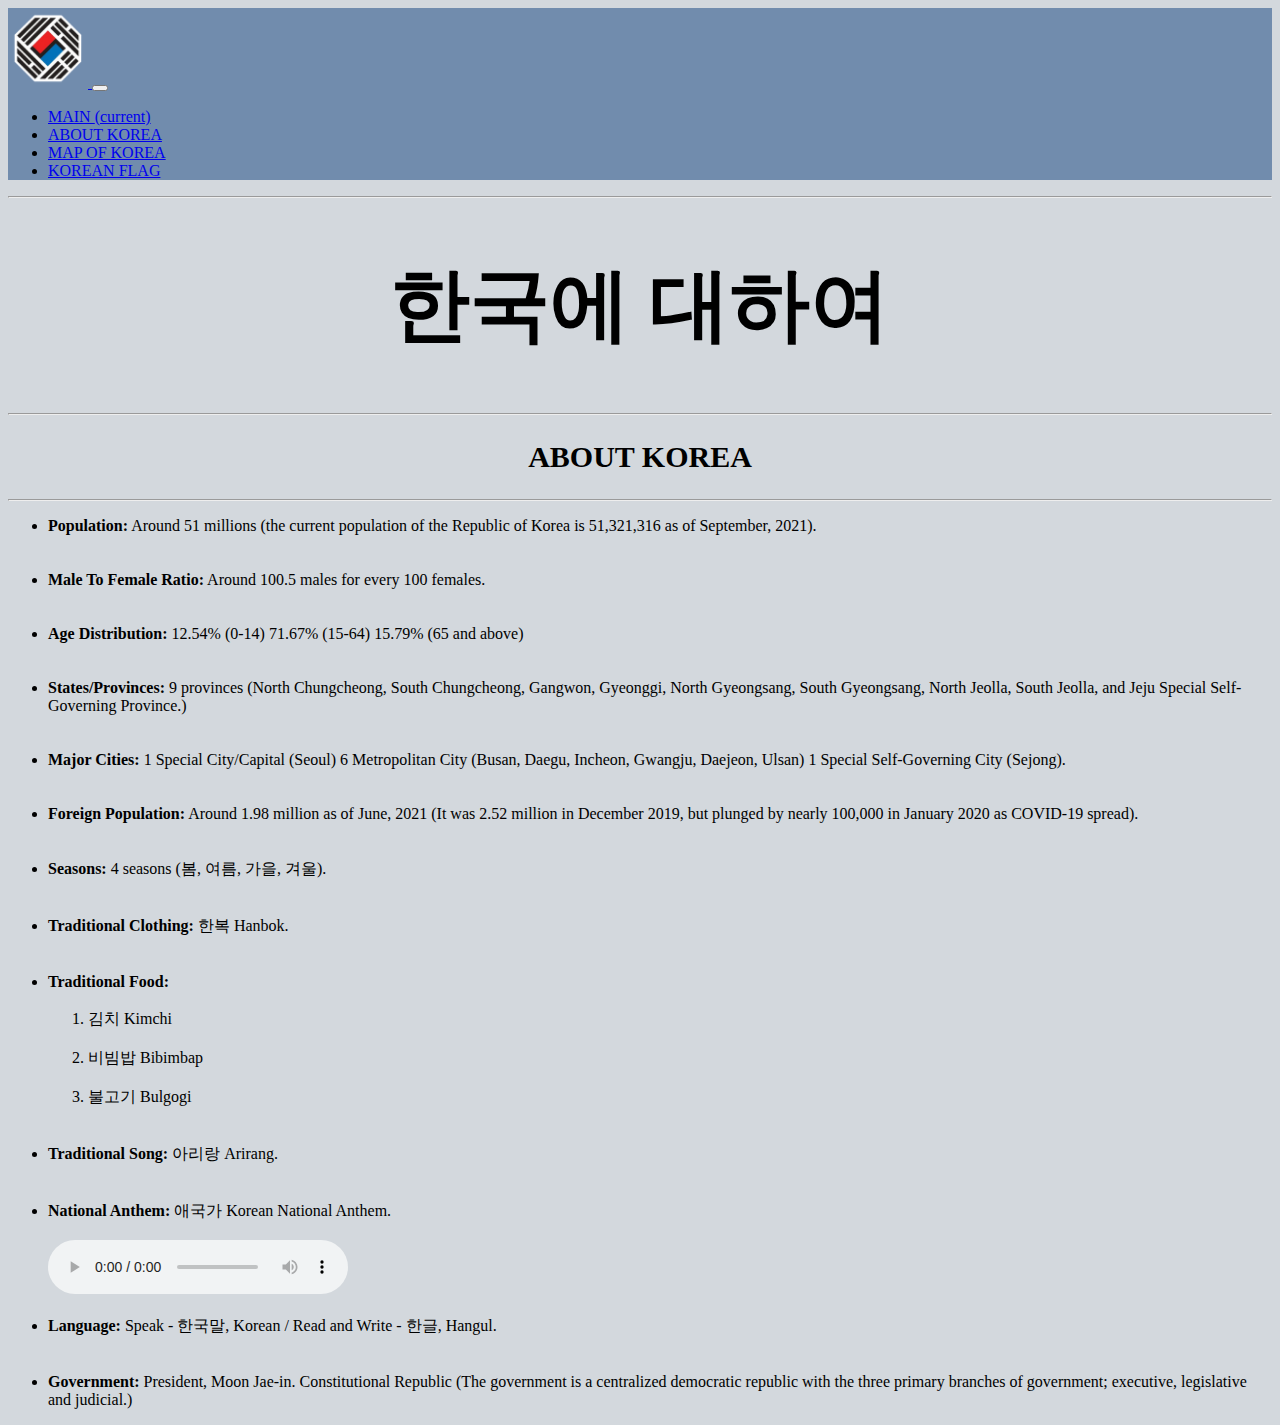
==== page0.html @ 9289ee18 "creative1" ====
<!DOCTYPE html>
<html>
    <head>
        <link rel="preconnect" href="https://fonts.googleapis.com">
        <link rel="preconnect" href="https://fonts.gstatic.com" crossorigin>
        <link href="https://fonts.googleapis.com/css2?family=Sunflower:wght@300&display=swap" rel="stylesheet">
        <meta charset="utf-8">
        <title>OH, MY KOREA!</title>
        <link rel="stylesheet" href="https://stackpath.bootstrapcdn.com/bootstrap/4.1.3/css/bootstrap.min.css" integrity="sha384-MCw98/SFnGE8fJT3GXwEOngsV7Zt27NXFoaoApmYm81iuXoPkFOJwJ8ERdknLPMO" crossorigin="anonymous">
        <link rel='stylesheet' type="text/css" href='page0.css'/>
        <link rel='stylesheet' type="text/css" href='index.css'/>
    </head>
    <body>
        <nav class="navbar navbar-expand-lg navbar-dark bg-dark">
            <a class="navbar-brand" href="index.html"><img src="korea-logo.png" width="80" height="80" alt="">
           </a>
            <button class="navbar-toggler" type="button" data-toggle="collapse" data-target="#navbarSupportedContent" aria-controls="navbarSupportedContent" aria-expanded="false" aria-label="Toggle navigation">
              <span class="navbar-toggler-icon"></span>
            </button>
          
            <div class="collapse navbar-collapse" id="navbarSupportedContent">
              <ul class="navbar-nav mr-auto">
                <li class="nav-item active">
                  <a class="nav-link" href="index.html">MAIN <span class="sr-only">(current)</span></a>
                </li>
                <li class="nav-item">
                  <a class="nav-link" href="page0.html">ABOUT KOREA</a>
                </li>
                <li class="nav-item">
                  <a class="nav-link" href="page1.html">MAP OF KOREA</a>
                </li>
                <li class="nav-item">
                  <a class="nav-link" href="page2.html">KOREAN FLAG</a>
                </li>
              </ul>
        </nav>
        <hr>
        <h1>한국에 대하여</h1>
        <hr>
        <h2>ABOUT KOREA</h2>

        <hr>
        <ul>
        <li><b>Population:</b> Around 51 millions (the current population of the Republic of Korea is 51,321,316 as of September, 2021).</li><br><br>
        <li><b>Male To Female Ratio:</b> Around 100.5 males for every 100 females.</li><br><br>
        <li><b>Age Distribution:</b> 12.54% (0-14) 71.67% (15-64) 15.79% (65 and above)</li><br><br>
        <li><b>States/Provinces:</b> 9 provinces (North Chungcheong, South Chungcheong, Gangwon, Gyeonggi, North Gyeongsang, South Gyeongsang, North Jeolla, South Jeolla, and Jeju Special Self-Governing Province.)</li><br><br>
        <li><b>Major Cities:</b> 1 Special City/Capital (Seoul) 6 Metropolitan City (Busan, Daegu, Incheon, Gwangju, Daejeon, Ulsan) 1 Special Self-Governing City (Sejong).</li><br><br>
        <li><b>Foreign Population:</b> Around 1.98 million as of June, 2021 (It was 2.52 million in December 2019, but plunged by nearly 100,000 in January 2020 as COVID-19 spread).</li><br><br>
        <li><b>Seasons:</b> 4 seasons (봄, 여름, 가을, 겨울).</li><br><br>
        <li><b>Traditional Clothing:</b> 한복 Hanbok.</li><br><br> 
        <li><b>Traditional Food:</b> 
        <ol>
        <br><li>김치 Kimchi</li> 
        <br><li>비빔밥 Bibimbap</li>
        <br><li>불고기 Bulgogi</li>
        </ol>
        </li><br><br> 
        <li><b>Traditional Song:</b> 아리랑 Arirang.</li><br><br>
        <li><b>National Anthem:</b> 애국가 Korean National Anthem.</li><br>
        <div class="audio-container">
            <audio autoplay controls>
                <source src="koreanationalanthem.mp3" type="audio/mp3">
            </audio>
        </div>
        <br>
         
        <li><b>Language:</b> Speak - 한국말, Korean / Read and Write - 한글, Hangul.</li><br><br> 
        <li><b>Government:</b> President, Moon Jae-in. Constitutional Republic (The government is a centralized democratic republic with the three primary branches of government; executive, legislative and judicial.)</li>
        </ul>
       
        
        <script src="https://code.jquery.com/jquery-3.3.1.slim.min.js" integrity="sha384-q8i/X+965DzO0rT7abK41JStQIAqVgRVzpbzo5smXKp4YfRvH+8abtTE1Pi6jizo" crossorigin="anonymous"></script>
        <script src="https://cdnjs.cloudflare.com/ajax/libs/popper.js/1.14.3/umd/popper.min.js" integrity="sha384-ZMP7rVo3mIykV+2+9J3UJ46jBk0WLaUAdn689aCwoqbBJiSnjAK/l8WvCWPIPm49" crossorigin="anonymous"></script>
        <script src="https://stackpath.bootstrapcdn.com/bootstrap/4.1.3/js/bootstrap.min.js" integrity="sha384-ChfqqxuZUCnJSK3+MXmPNIyE6ZbWh2IMqE241rYiqJxyMiZ6OW/JmZQ5stwEULTy" crossorigin="anonymous"></script>
    </body>
</html>
---- page0.css ----
.bg-dark {
    background-color: #4874ad !important;
}

body {
    background-color: #d3d8dd;
}

h1 {
    font-size: 80px;
    text-align: center;

}
---- index.css ----
.bg-dark {
    background-color: #718cad !important;
}

body {
    background-color: #d3d8dd;
}

h1 {
    font-size: 80px;
    text-align: center;
}

h2 {
    font-size: 30px;
    text-align: center;
}

.other-language {
    margin: 0 40px;
    text-align: center;
    font-size: 40px;
}

footer {
    padding: 60px;
    text-align: center;
}
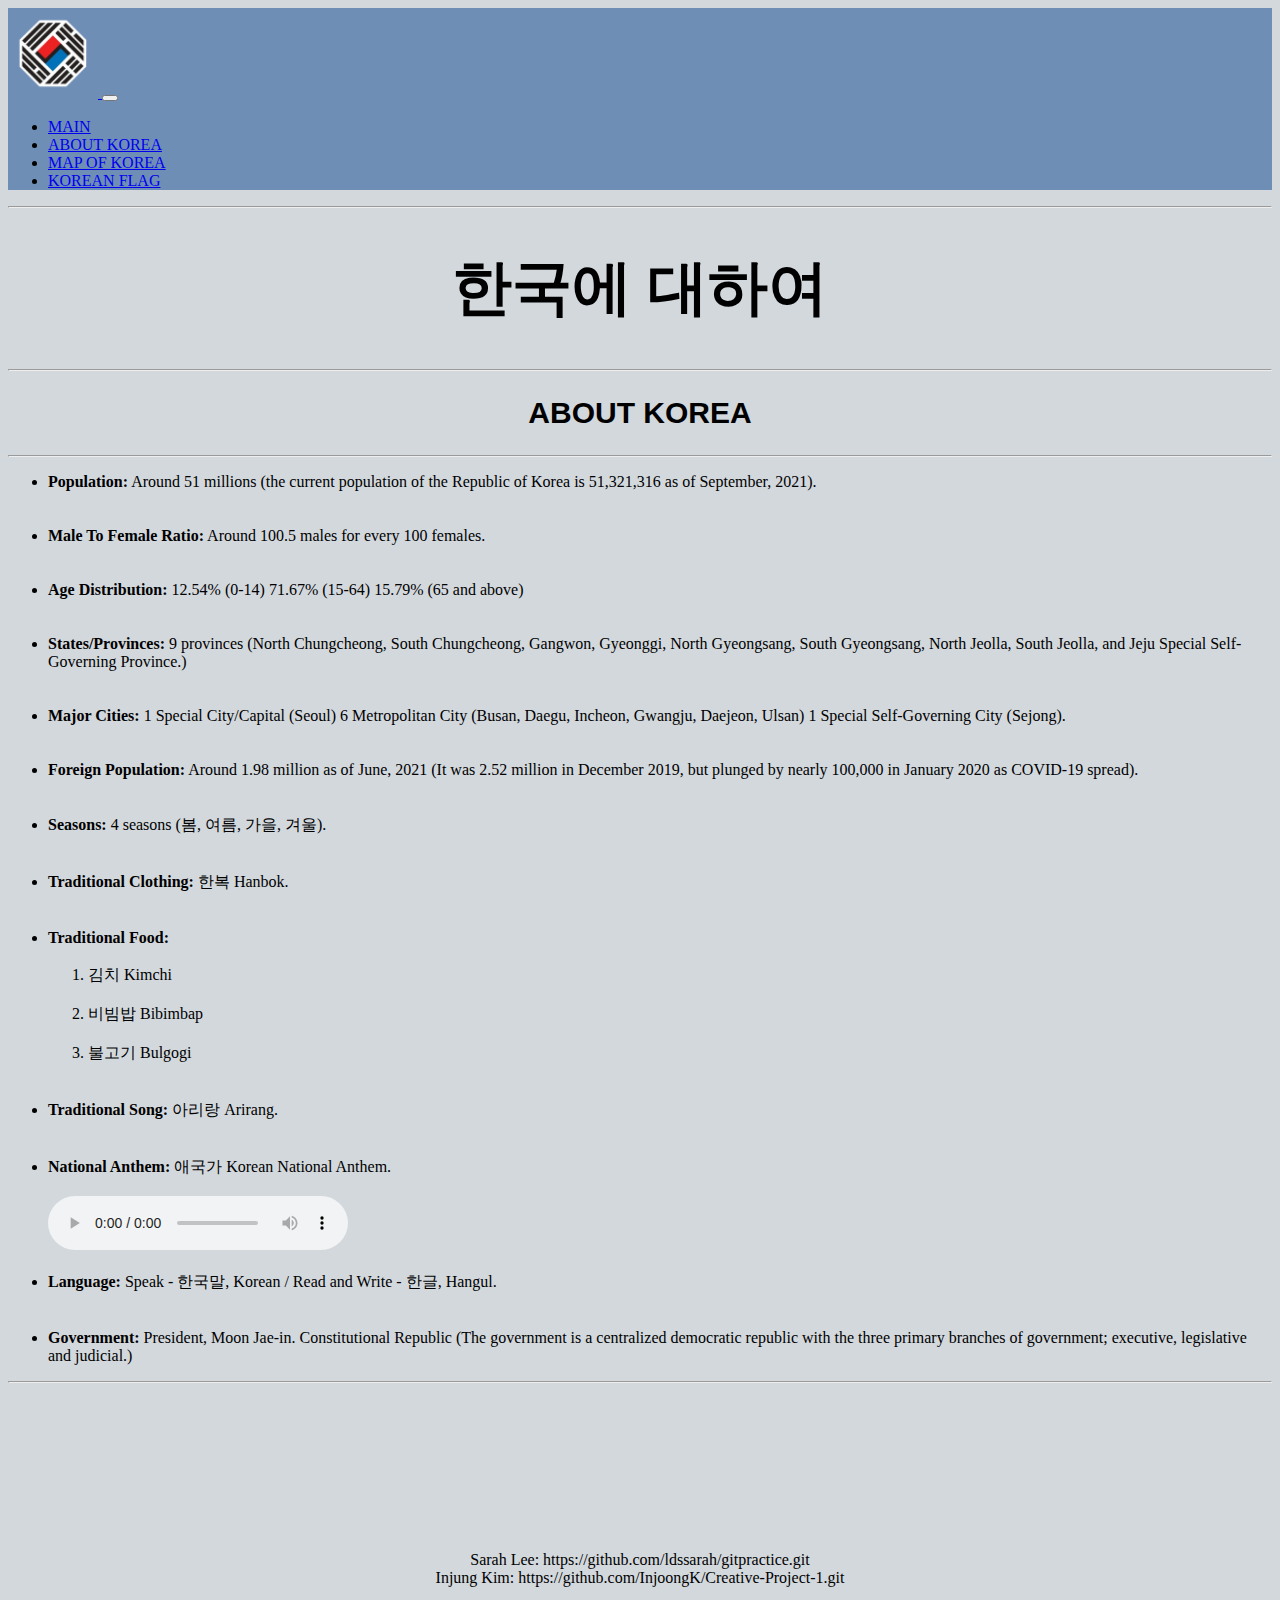
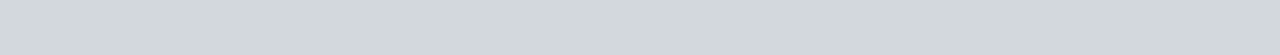
==== commit d3c436e2: "final" ====
--- a/page0.html
+++ b/page0.html
@@ -7,8 +7,7 @@
         <meta charset="utf-8">
         <title>OH, MY KOREA!</title>
         <link rel="stylesheet" href="https://stackpath.bootstrapcdn.com/bootstrap/4.1.3/css/bootstrap.min.css" integrity="sha384-MCw98/SFnGE8fJT3GXwEOngsV7Zt27NXFoaoApmYm81iuXoPkFOJwJ8ERdknLPMO" crossorigin="anonymous">
-        <link rel='stylesheet' type="text/css" href='page0.css'/>
-        <link rel='stylesheet' type="text/css" href='index.css'/>
+        <link rel='stylesheet' type="text/css" href='style.css'/>
     </head>
     <body>
         <nav class="navbar navbar-expand-lg navbar-dark bg-dark">
@@ -19,12 +18,12 @@
             </button>
           
             <div class="collapse navbar-collapse" id="navbarSupportedContent">
-              <ul class="navbar-nav mr-auto">
-                <li class="nav-item active">
-                  <a class="nav-link" href="index.html">MAIN <span class="sr-only">(current)</span></a>
+              <ul class="navbar-nav me-auto mb-2 mb-lg-0">
+                <li class="nav-item">
+                  <a class="nav-link" href="index.html">MAIN</a>
                 </li>
                 <li class="nav-item">
-                  <a class="nav-link" href="page0.html">ABOUT KOREA</a>
+                  <a class="nav-link active" aria-current="page" href="page0.html">ABOUT KOREA</a>
                 </li>
                 <li class="nav-item">
                   <a class="nav-link" href="page1.html">MAP OF KOREA</a>
@@ -68,7 +67,18 @@
         <li><b>Language:</b> Speak - 한국말, Korean / Read and Write - 한글, Hangul.</li><br><br> 
         <li><b>Government:</b> President, Moon Jae-in. Constitutional Republic (The government is a centralized democratic republic with the three primary branches of government; executive, legislative and judicial.)</li>
         </ul>
+
+        <hr>
        
+        <div style="height: 100px;"></div>
+
+        <div>
+          <footer>
+            Sarah Lee: https://github.com/ldssarah/gitpractice.git
+            <br>
+            Injung Kim: https://github.com/InjoongK/Creative-Project-1.git
+          </footer>   
+          </div>
         
         <script src="https://code.jquery.com/jquery-3.3.1.slim.min.js" integrity="sha384-q8i/X+965DzO0rT7abK41JStQIAqVgRVzpbzo5smXKp4YfRvH+8abtTE1Pi6jizo" crossorigin="anonymous"></script>
         <script src="https://cdnjs.cloudflare.com/ajax/libs/popper.js/1.14.3/umd/popper.min.js" integrity="sha384-ZMP7rVo3mIykV+2+9J3UJ46jBk0WLaUAdn689aCwoqbBJiSnjAK/l8WvCWPIPm49" crossorigin="anonymous"></script>
--- a/style.css
+++ b/style.css
@@ -0,0 +1,72 @@
+
+.bg-dark {
+    background-color: #6f8eb6 !important;
+  }
+
+body {
+    background-color: #d3d8dd;
+}
+
+h1 {
+    font-size: 60px;
+    text-align: center;
+    font-family: Arial, Helvetica, sans-serif;
+}
+
+h2 {
+    font-size: 30px;
+    text-align: center;
+    font-family: Arial, Helvetica, sans-serif;
+}  
+
+.mapphotos-container{
+    position: relative;
+    display: flex;
+    flex-direction: row;
+    justify-content: center;
+}
+
+.mapphotos-container {
+    display: flex;
+    margin: auto;
+    justify-content: center; 
+}
+
+img {
+    padding: 5px;
+    background-color: #6f8eb6;
+}
+
+.flag {
+    display: flex;
+    justify-content: center;
+}
+
+.explain-box {
+    display: flex;
+    margin: 10px;
+    padding: 10px;
+    flex-direction: column;
+    font-size: 20px;
+    font-family:Arial, Helvetica, sans-serif;
+    text-align: center;
+}
+.mapphotos-container {
+    display: grid;
+    grid-template: auto auto auto auto auto;
+    grid-template-columns: repeat(auto-fit, 25rem);
+    grid-column-gap: 50px;
+    grid-row-gap: 30px;
+    justify-content: center;
+}
+
+.other-language {
+    margin: 0 40px;
+    text-align: center;
+    font-size: 40px;
+}
+
+footer {
+    padding: 60px;
+    text-align: center;
+}
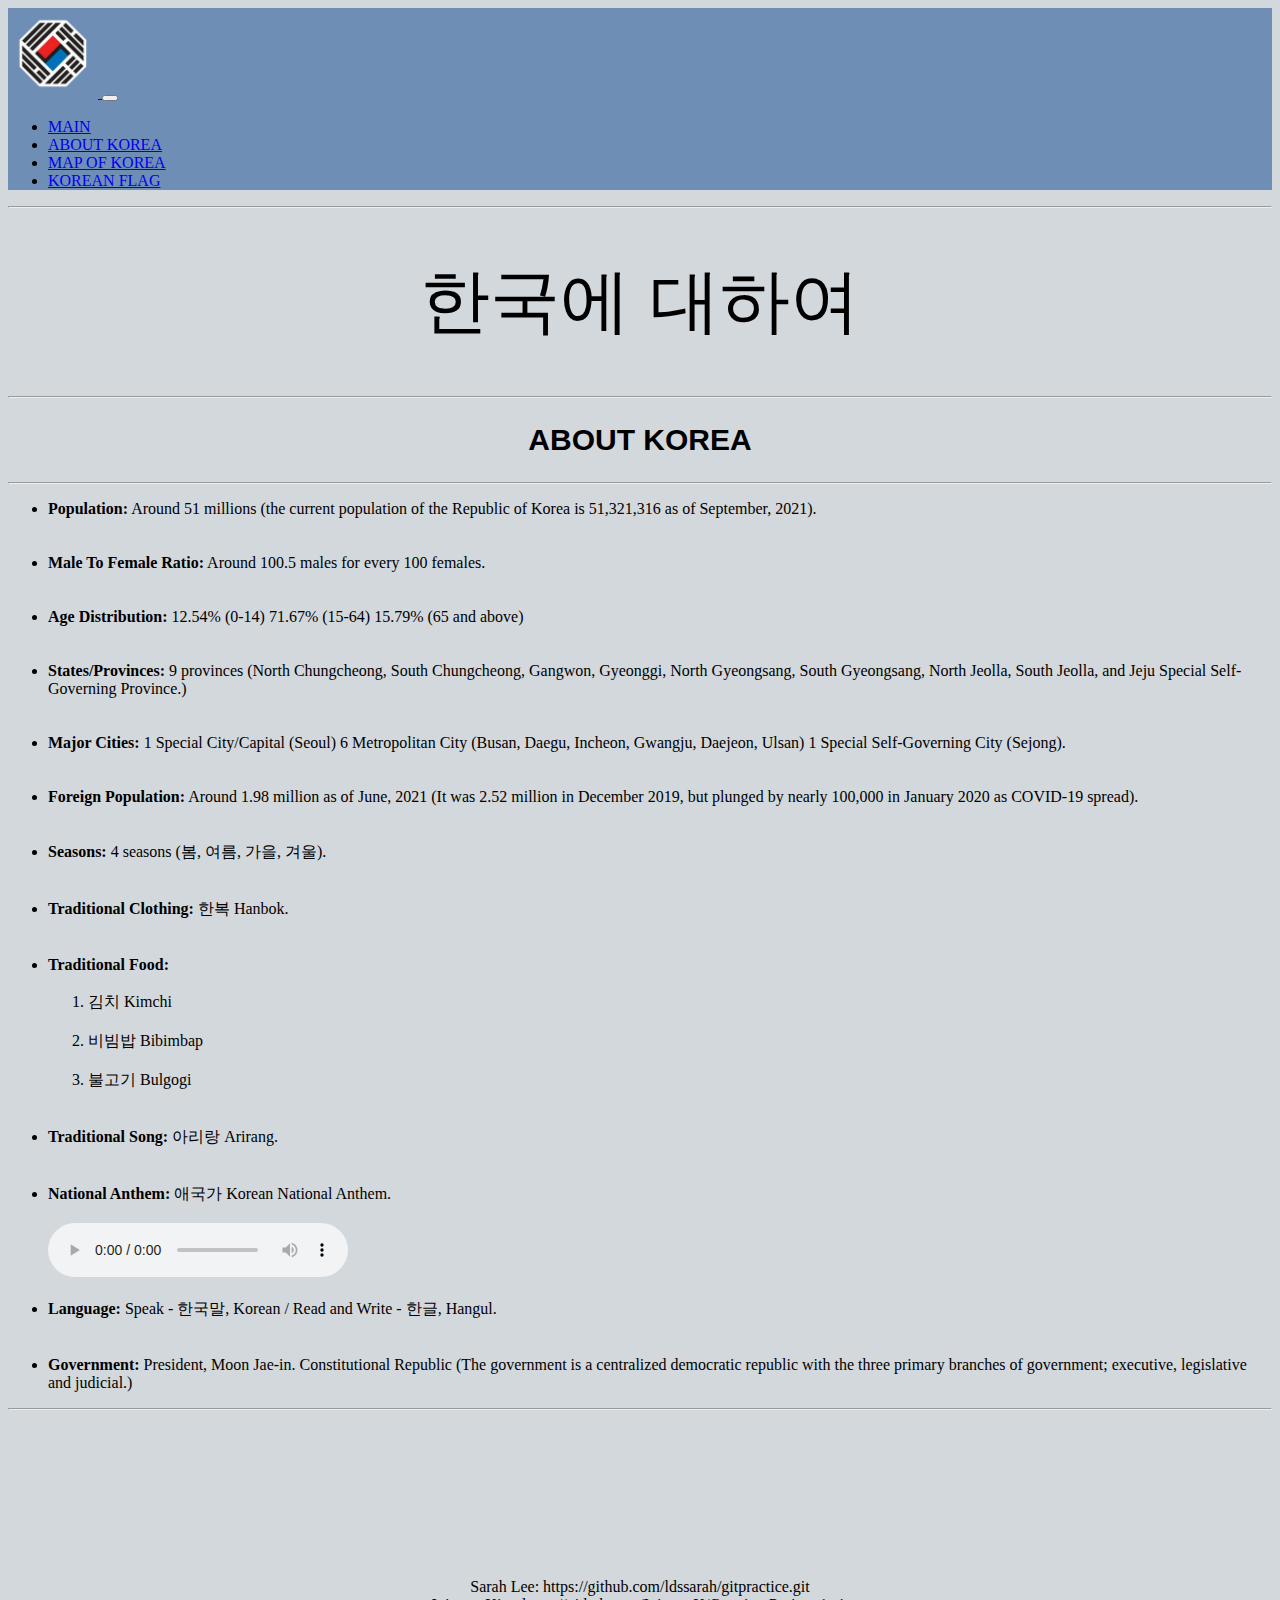
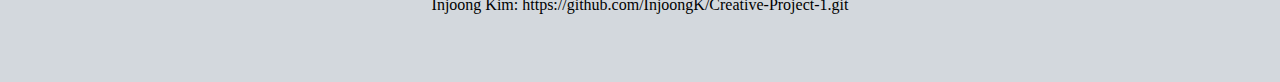
==== commit 2ede3b3a: "footer change" ====
--- a/page0.html
+++ b/page0.html
@@ -76,7 +76,7 @@
           <footer>
             Sarah Lee: https://github.com/ldssarah/gitpractice.git
             <br>
-            Injung Kim: https://github.com/InjoongK/Creative-Project-1.git
+            Injoong Kim: https://github.com/InjoongK/Creative-Project-1.git
           </footer>   
           </div>
         
--- a/style.css
+++ b/style.css
@@ -8,7 +8,8 @@
 }
 
 h1 {
-    font-size: 60px;
+    font-size: 70px;
+    font-weight: 500;
     text-align: center;
     font-family: Arial, Helvetica, sans-serif;
 }
